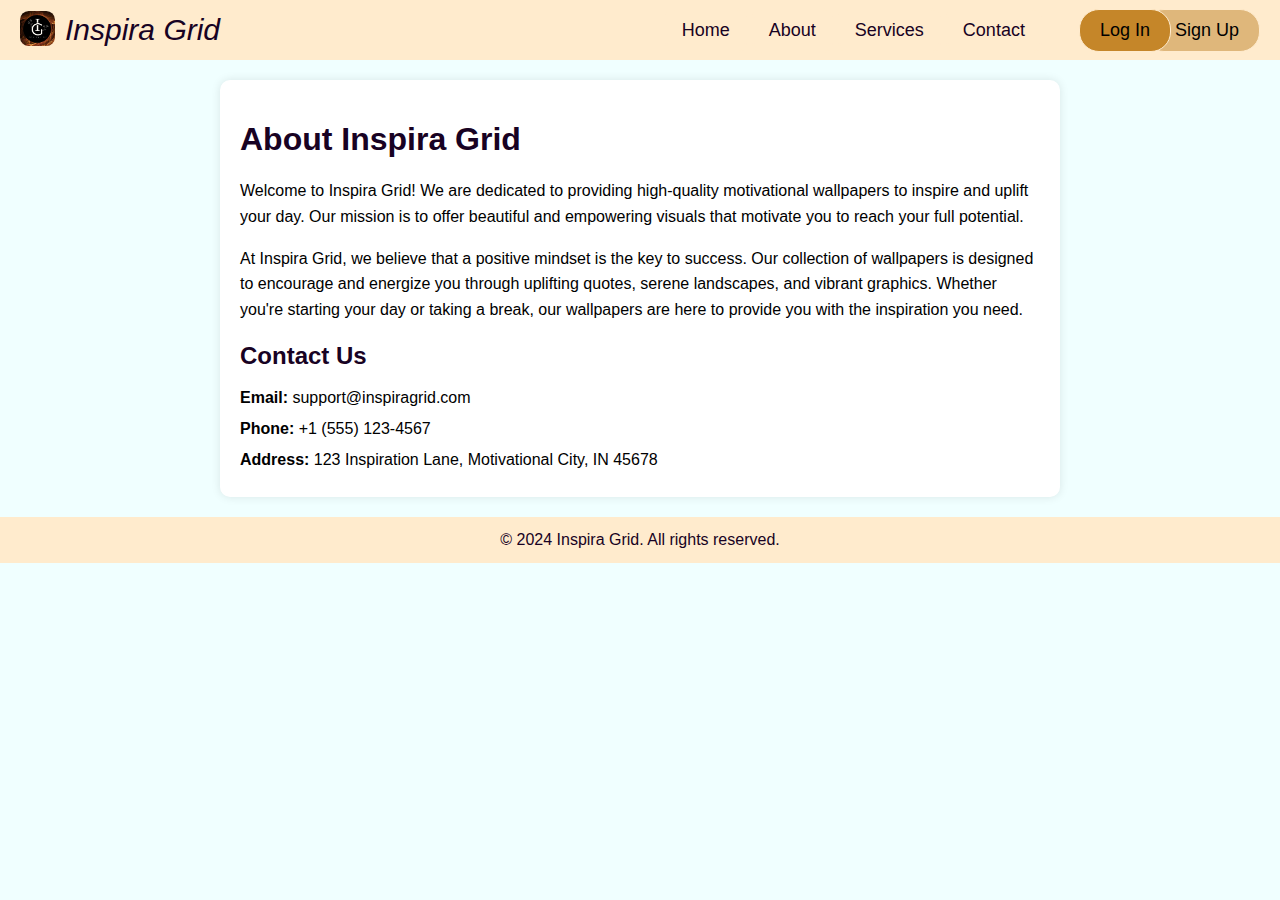
==== about.html @ 1175790c "Add files via upload" ====
<!DOCTYPE html>
<html lang="en">
<head>
    <meta charset="UTF-8">
    <meta name="viewport" content="width=device-width, initial-scale=1.0">
    <title>About Us - Inspira Grid</title>
    <link rel="stylesheet" href="styles.css">
    <link rel="icon" type="image/x-icon" href="logo.png">
</head>
<body>
    <div id="taskbar">
        <a href="index.html">
            <img src="Inspira Grid.png" alt="Website Logo" id="logo">
        </a>
        <span id="logoname">Inspira Grid</span>
        <div id="navbar">
            <a href="index.html">Home</a>
            <a href="about.html" class="active">About</a>
            <a href="#services">Services</a>
            <a href="contact.html">Contact</a>
        </div>
        
        <div id="loginsignup">
            <span id="login">Log In</span>
            <span id="signup">Sign Up</span>
        </div>
    </div>
    
    <div class="container">
        <h1>About Inspira Grid</h1>
        <p>Welcome to Inspira Grid! We are dedicated to providing high-quality motivational wallpapers to inspire and uplift your day. Our mission is to offer beautiful and empowering visuals that motivate you to reach your full potential.</p>
        <p>At Inspira Grid, we believe that a positive mindset is the key to success. Our collection of wallpapers is designed to encourage and energize you through uplifting quotes, serene landscapes, and vibrant graphics. Whether you're starting your day or taking a break, our wallpapers are here to provide you with the inspiration you need.</p>
        
        <div class="contact-info">
            <h2>Contact Us</h2>
            <p><strong>Email:</strong> support@inspiragrid.com</p>
            <p><strong>Phone:</strong> +1 (555) 123-4567</p>
            <p><strong>Address:</strong> 123 Inspiration Lane, Motivational City, IN 45678</p>
        </div>
    </div>

    <footer>
        <p>&copy; 2024 Inspira Grid. All rights reserved.</p>
    </footer>
</body>
</html>
---- styles.css ----
body {
    background-color: azure;
    font-family: Arial, sans-serif;
    margin: 0;
    padding: 0;
}

#taskbar {
    background-color: blanchedalmond;
    padding: 10px 20px;
    display: flex;
    align-items: center;
    justify-content: space-between;
    height: 40px;
    padding-top: px;
}

#logo {
    width: 35px;
    height: auto;
    border-radius: 25%;
    margin-right: 10px;
}

#logoname {
    color: rgb(24, 2, 35);
    font-size: 30px;
    font-style: italic;
    margin-right: auto;
}

#login, #signup {
    background-color: rgb(197, 134, 41);
    border: 1px solid blanchedalmond;
    border-radius: 20px;
    padding: 10px 20px;
    cursor: pointer;
    transition: background-color 0.3s ease, transform 0.3s ease;
}

#login {
    margin-left: 10px;
    position: relative;
    left: 27px;
    z-index: 1;
}

#signup {
    background-color: rgb(223, 183, 123);
    position: relative;
    padding-left: 30px;
}

#login:hover, #signup:hover {
    background-color: rgb(225, 148, 13);
    transform: scale(1.05);
}

#loginsignup {
    display: flex;
    align-items: center;
    font-size: 18px;
}

#navbar {
    display: flex ;
    justify-content: right;
    flex: 1;
}

#navbar a {
    color: rgb(24, 2, 35);
    text-decoration: none;
    font-size: 18px;
    border: 2px solid blanchedalmond;
    border-radius: 10px;
    padding: 10px 15px;
    margin-left: 5px;
    transition: color 0.15s ease, background-color 0.15s ease, transform 0.15s ease;
}

#navbar a:hover {
    background-color: rgb(207, 139, 23);
    transform: scale(1.05);
}

.container {
    max-width: 800px;
    margin: 20px auto;
    padding: 20px;
    background: white;
    border-radius: 10px;
    box-shadow: 0 0 10px rgba(0, 0, 0, 0.1);
}

h1, h2 {
    color: rgb(24, 2, 35);
}

h1 {
    margin-bottom: 20px;
}

p {
    line-height: 1.6;
}

.contact-info {
    margin-top: 20px;
}

.contact-info h2 {
    margin-bottom: 10px;
}

.contact-info p {
    margin: 5px 0;
}

footer {
    background-color: blanchedalmond;
    padding: 10px;
    text-align: center;
    margin-top: 20px;
}

footer p {
    margin: 0;
    color: rgb(24, 2, 35);
}


.contact-form {
    background: white;
    border-radius: 10px;
    padding: 20px;
    box-shadow: 0 0 10px rgba(0, 0, 0, 0.1);
    margin-top: 20px;
}

.contact-form h2 {
    margin-bottom: 15px;
}

.contact-form label {
    display: block;
    margin: 10px 0 5px;
}

.contact-form input, .contact-form textarea {
    width: 100%;
    padding: 10px;
    border: 1px solid #ccc;
    border-radius: 5px;
    box-sizing: border-box;
}

.contact-form button {
    background-color: rgb(197, 134, 41);
    border: none;
    color: white;
    padding: 10px 20px;
    border-radius: 5px;
    cursor: pointer;
    transition: background-color 0.3s ease, transform 0.3s ease;
    font-size: 16px;
}

.contact-form button:hover {
    background-color: rgb(225, 148, 13);
    transform: scale(1.05);
}

.contact-info {
    margin-top: 20px;
}

.contact-info h2 {
    margin-bottom: 15px;
}

.contact-info p {
    margin: 5px 0;
}

footer {
    background-color: blanchedalmond;
    padding: 10px;
    text-align: center;
    margin-top: 20px;
}

footer p {
    margin: 0;
    color: rgb(24, 2, 35);
}
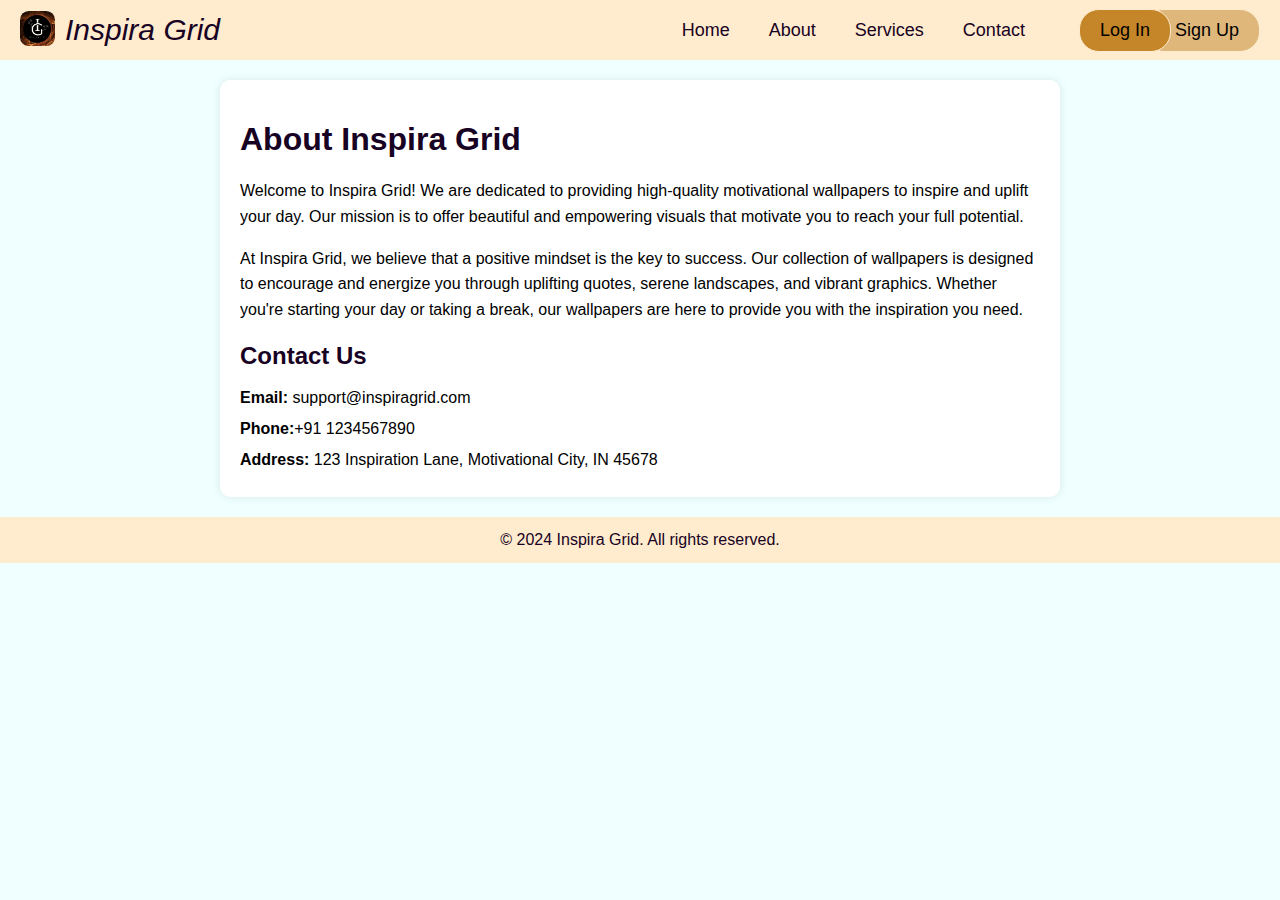
==== commit 8faeed18: "Update about.html" ====
--- a/about.html
+++ b/about.html
@@ -34,7 +34,7 @@
         <div class="contact-info">
             <h2>Contact Us</h2>
             <p><strong>Email:</strong> support@inspiragrid.com</p>
-            <p><strong>Phone:</strong> +1 (555) 123-4567</p>
+            <p><strong>Phone:</strong>+91 1234567890</p>
             <p><strong>Address:</strong> 123 Inspiration Lane, Motivational City, IN 45678</p>
         </div>
     </div>
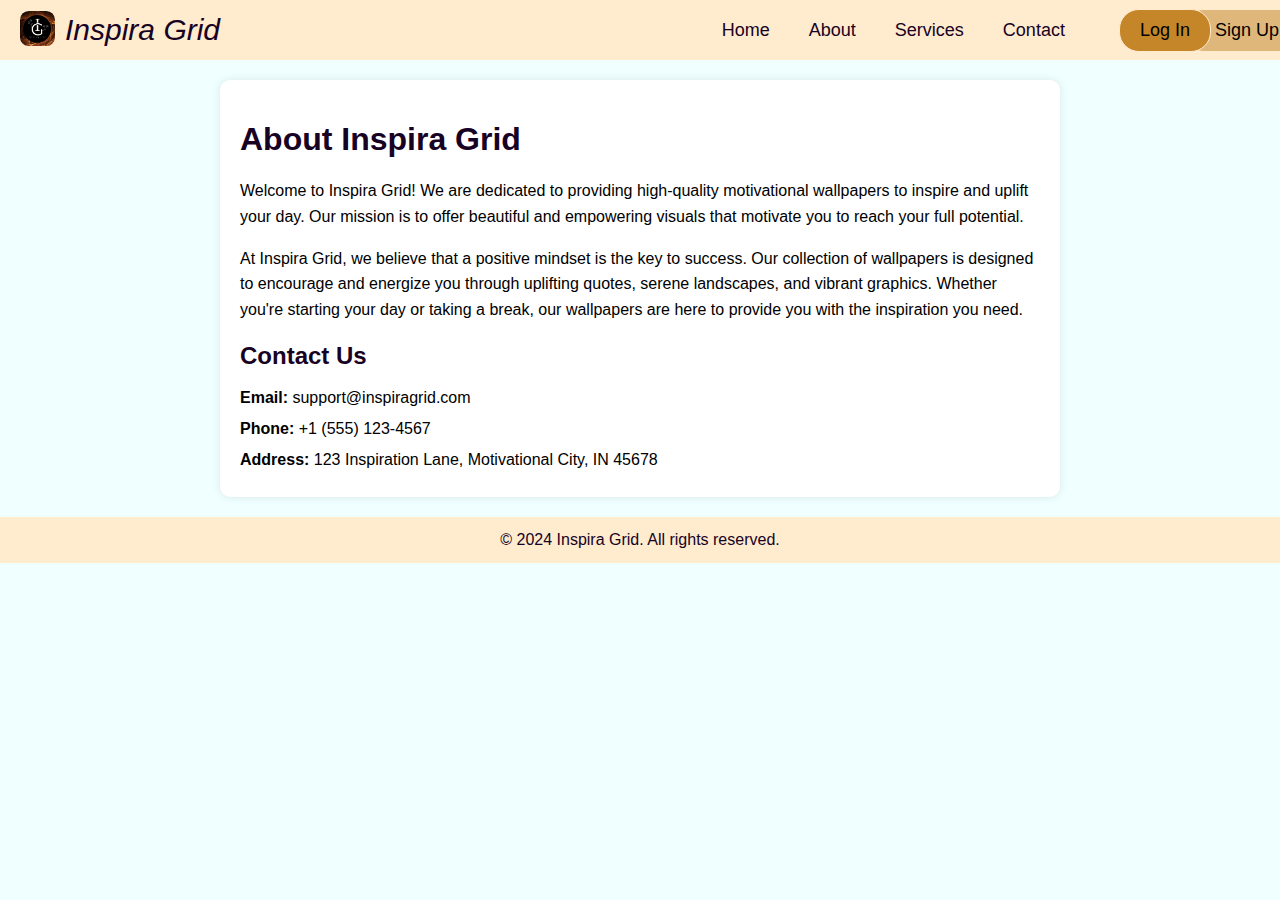
==== commit dfa11235: "Update about.html" ====
--- a/about.html
+++ b/about.html
@@ -8,23 +8,17 @@
     <link rel="icon" type="image/x-icon" href="logo.png">
 </head>
 <body>
-    <div id="taskbar">
-        <a href="index.html">
-            <img src="Inspira Grid.png" alt="Website Logo" id="logo">
-        </a>
-        <span id="logoname">Inspira Grid</span>
-        <div id="navbar">
-            <a href="index.html">Home</a>
-            <a href="about.html" class="active">About</a>
-            <a href="#services">Services</a>
-            <a href="contact.html">Contact</a>
-        </div>
-        
-        <div id="loginsignup">
-            <span id="login">Log In</span>
-            <span id="signup">Sign Up</span>
-        </div>
-    </div>
+    <div id="header"></div>
+    <script>
+        fetch('header.html')
+            .then(response => response.text())
+            .then(data => {
+                document.getElementById("header").innerHTML = data;
+            })
+            .catch(error => {
+                console.error('Error loading header:', error);
+            });
+    </script>
     
     <div class="container">
         <h1>About Inspira Grid</h1>
@@ -34,7 +28,7 @@
         <div class="contact-info">
             <h2>Contact Us</h2>
             <p><strong>Email:</strong> support@inspiragrid.com</p>
-            <p><strong>Phone:</strong>+91 1234567890</p>
+            <p><strong>Phone:</strong> +1 (555) 123-4567</p>
             <p><strong>Address:</strong> 123 Inspiration Lane, Motivational City, IN 45678</p>
         </div>
     </div>
--- a/styles.css
+++ b/styles.css
@@ -5,7 +5,8 @@
     padding: 0;
 }
 
-#taskbar {
+#taskbar {
+    width: 100%;
     background-color: blanchedalmond;
     padding: 10px 20px;
     display: flex;
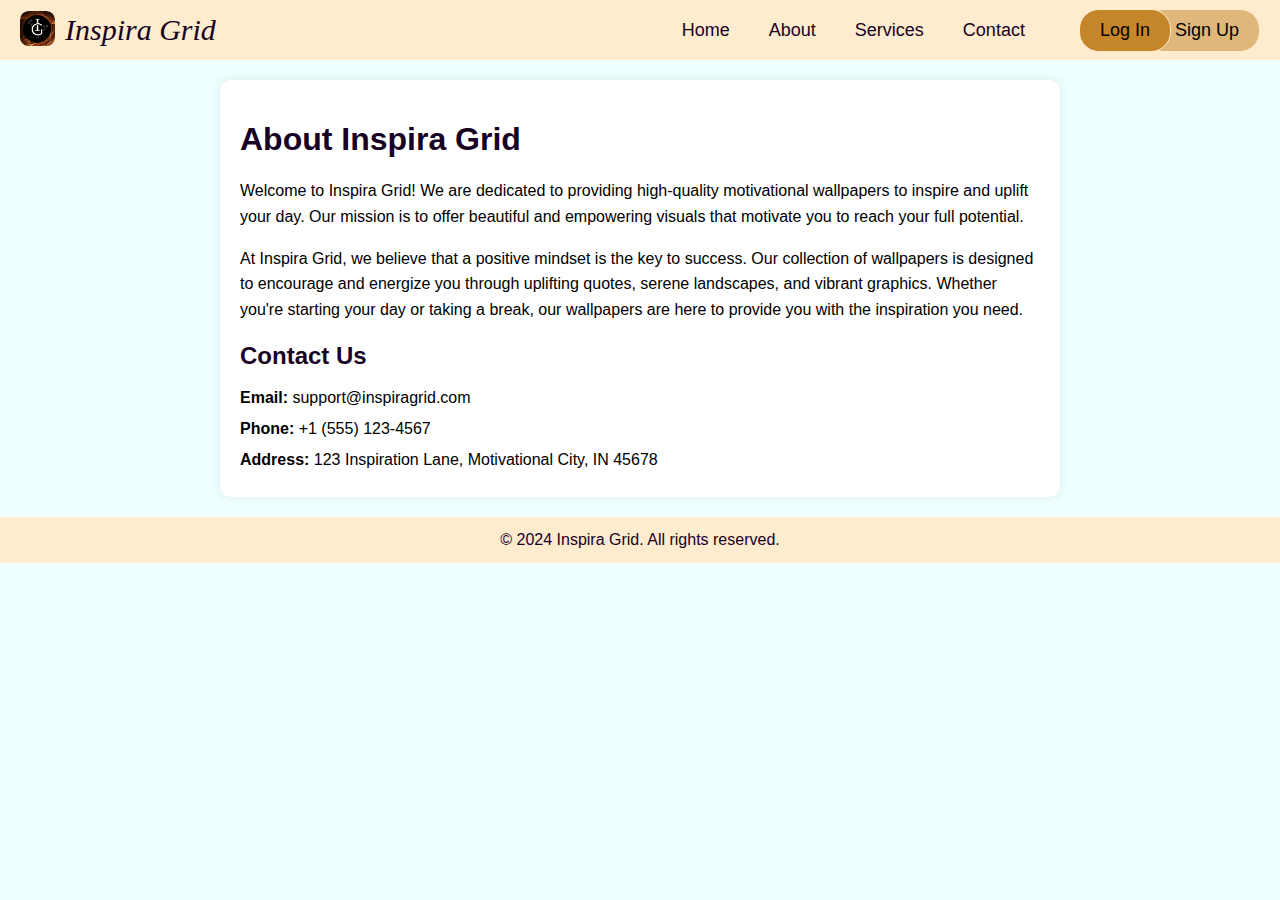
==== commit 5ab096e0: "Update about.html" ====
--- a/about.html
+++ b/about.html
@@ -8,17 +8,25 @@
     <link rel="icon" type="image/x-icon" href="logo.png">
 </head>
 <body>
-    <div id="header"></div>
-    <script>
-        fetch('header.html')
-            .then(response => response.text())
-            .then(data => {
-                document.getElementById("header").innerHTML = data;
-            })
-            .catch(error => {
-                console.error('Error loading header:', error);
-            });
-    </script>
+    <header>
+        <nav id="taskbar">
+            <a href="index.html">
+                <img src="Inspira Grid.png" alt="Website Logo" id="logo">
+            </a>
+            <span id="logoname" style="font-family:'glirock';">Inspira Grid</span>
+            <div id="navbar">
+                <a href="index.html" class="active">Home</a>
+                <a href="about.html">About</a>
+                <a href="#services">Services</a>
+                <a href="contact.html">Contact</a>
+            </div>
+            
+            <div id="loginsignup">
+                <span id="login">Log In</span>
+                <span id="signup">Sign Up</span>
+            </div>
+        </nav>
+    </header>
     
     <div class="container">
         <h1>About Inspira Grid</h1>
--- a/styles.css
+++ b/styles.css
@@ -5,15 +5,14 @@
     padding: 0;
 }
 
-#taskbar {
-    width: 100%;
+#taskbar {
     background-color: blanchedalmond;
     padding: 10px 20px;
     display: flex;
     align-items: center;
     justify-content: space-between;
     height: 40px;
-    padding-top: px;
+    width: auto;
 }
 
 #logo {
@@ -119,6 +118,7 @@
 }
 
 footer {
+    width:auto;
     background-color: blanchedalmond;
     padding: 10px;
     text-align: center;
